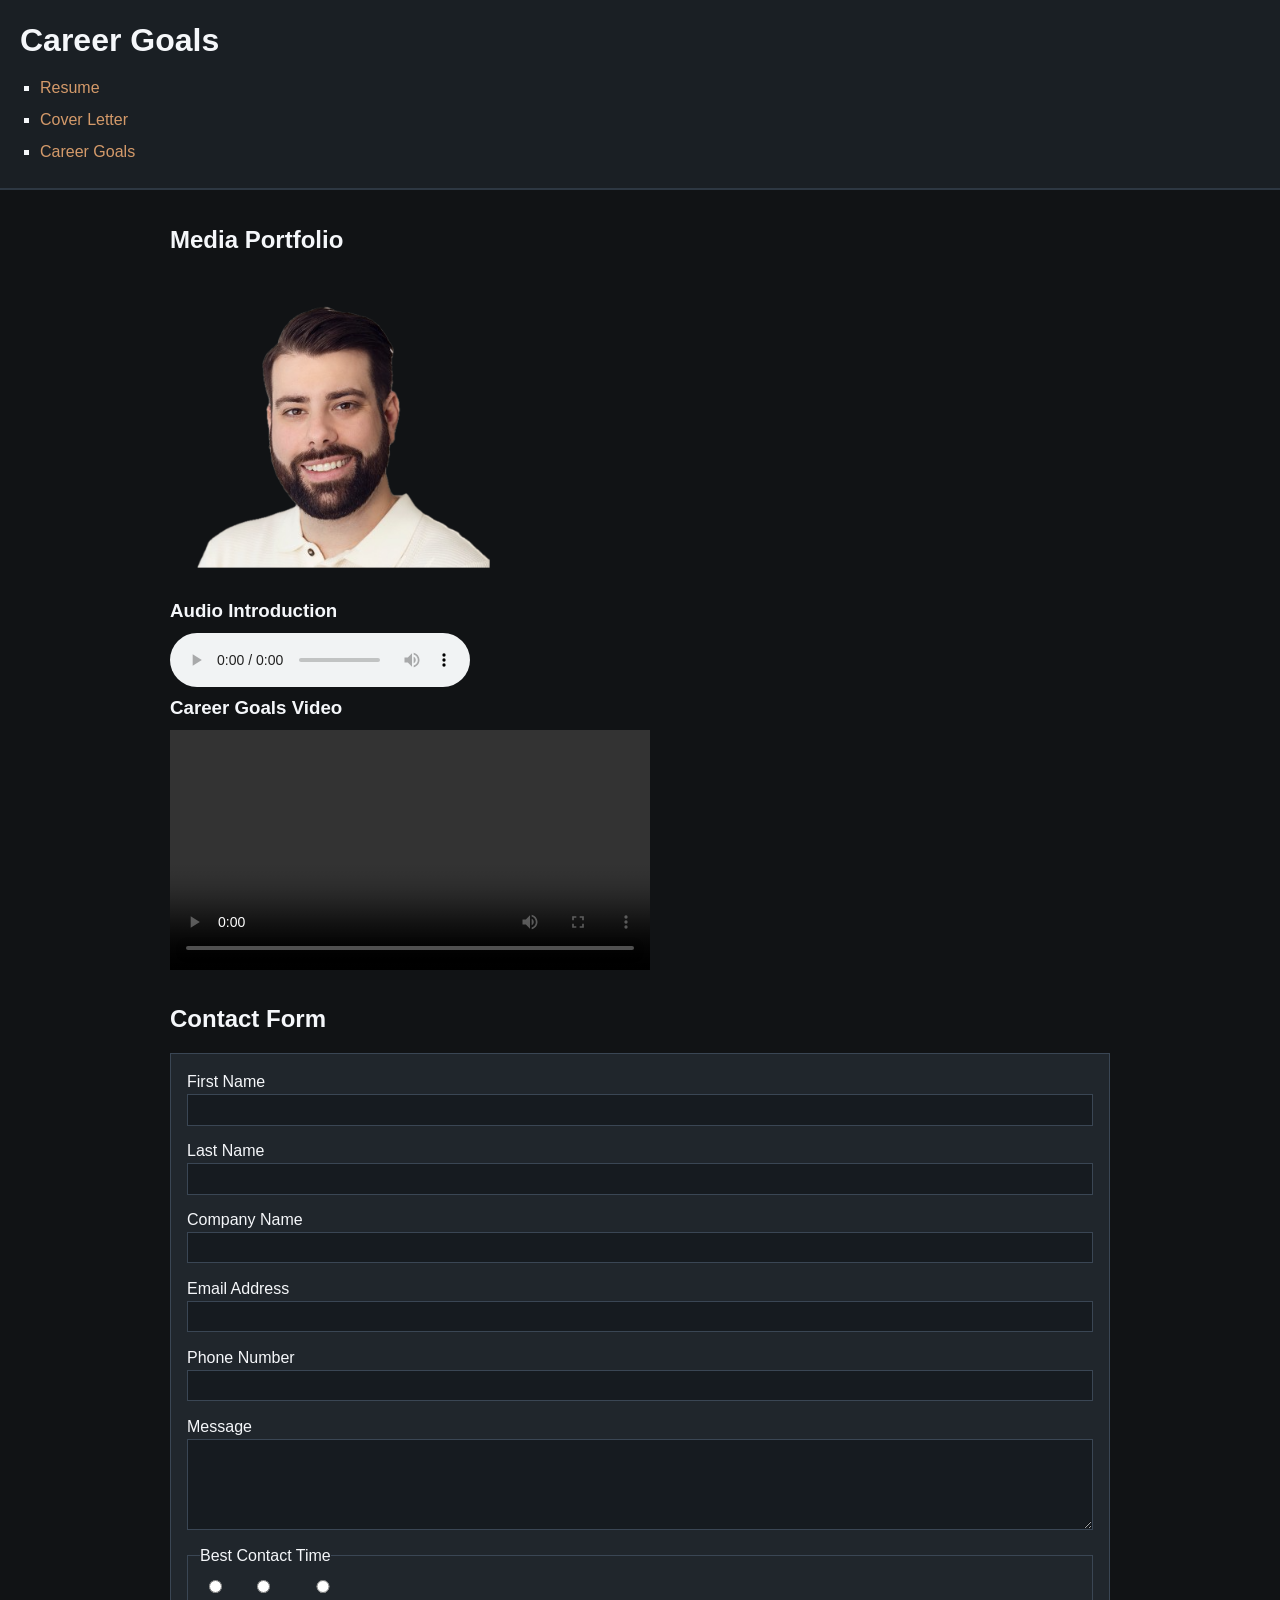
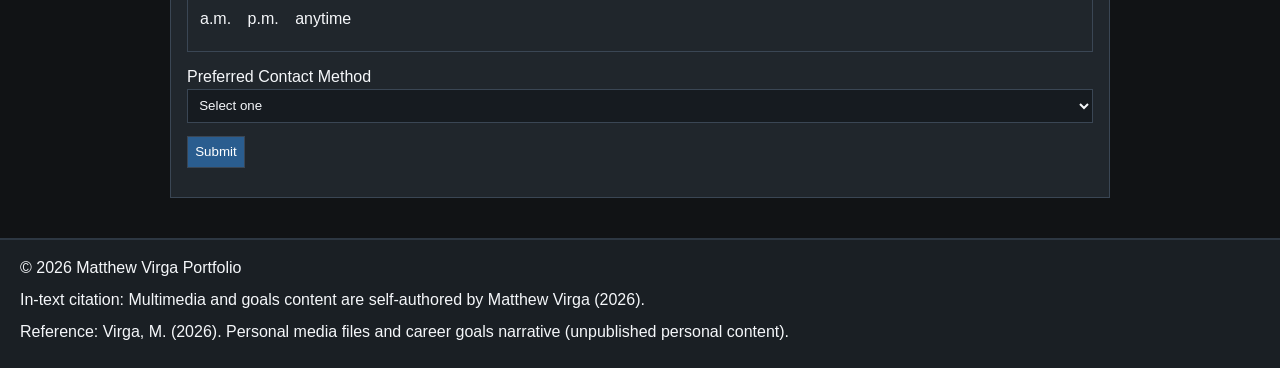
==== virga_portfolio/goals.html @ 56a5a9a1 "Add resume, cover letter, and goals pages with CSS styling" ====
<!DOCTYPE html>
<html lang="en">
<head>
  <meta charset="UTF-8">
  <meta name="viewport" content="width=device-width, initial-scale=1.0">
  <title>Matthew Virga | Career Goals</title>
  <link rel="stylesheet" href="css/styles.css">
</head>
<body>
  <header>
    <h1>Career Goals</h1>
    <nav>
      <ul class="nav-list">
        <li><a href="index.html">Resume</a></li>
        <li><a href="coverletter.html">Cover Letter</a></li>
        <li><a href="goals.html" aria-current="page">Career Goals</a></li>
      </ul>
    </nav>
  </header>

  <main>
    <section class="media-section">
      <h2>Media Portfolio</h2>

      <figure>
        <img src="images/headshot.png" alt="Professional headshot of Matthew Virga" width="320">
      </figure>

      <h3>Audio Introduction</h3>
      <audio controls>
        <source src="media/intro-message.mp3" type="audio/mpeg">
        Your browser does not support the audio element.
      </audio>

      <h3>Career Goals Video</h3>
      <video controls width="480">
        <source src="media/career-goals.mp4" type="video/mp4">
        Your browser does not support the video tag.
      </video>
    </section>

    <section>
      <h2>Contact Form</h2>
      <form action="https://wp.zybooks.com/form-viewer.php" method="post">
        <label for="first-name">First Name</label>
        <input id="first-name" name="first_name" type="text" required>

        <label for="last-name">Last Name</label>
        <input id="last-name" name="last_name" type="text" required>

        <label for="company-name">Company Name</label>
        <input id="company-name" name="company_name" type="text">

        <label for="email">Email Address</label>
        <input id="email" name="email" type="email" required>

        <label for="phone">Phone Number</label>
        <input id="phone" name="phone" type="tel" required>

        <label for="message">Message</label>
        <textarea id="message" name="message" rows="5" required></textarea>

        <fieldset>
          <legend>Best Contact Time</legend>
          <label><input type="radio" name="best_contact_time" value="a.m." required> a.m.</label>
          <label><input type="radio" name="best_contact_time" value="p.m."> p.m.</label>
          <label><input type="radio" name="best_contact_time" value="anytime"> anytime</label>
        </fieldset>

        <label for="contact-method">Preferred Contact Method</label>
        <select id="contact-method" name="contact_method" required>
          <option value="">Select one</option>
          <option value="phone">Phone</option>
          <option value="email">Email</option>
          <option value="text">Text</option>
        </select>

        <button type="submit">Submit</button>
      </form>
    </section>
  </main>

  <footer>
    <p>&copy; 2026 Matthew Virga Portfolio</p>
    <p>In-text citation: Multimedia and goals content are self-authored by Matthew Virga (2026).</p>
    <p>Reference: Virga, M. (2026). Personal media files and career goals narrative (unpublished personal content).</p>
  </footer>
</body>
</html>
---- virga_portfolio/css/styles.css ----
* {
  box-sizing: border-box;
  margin: 0;
  padding: 0;
}

body {
  font: 16px/1.5 Arial, sans-serif;
  color: #f5f7fa;
  background-color: #111315;
  margin: 0;
  padding: 0;
}

header,
main,
footer {
  padding: 1rem 1.25rem;
}

header {
  background-color: #1a1f24;
  border-bottom: 2px solid #2d3742;
}

main {
  max-width: 980px;
  margin: 0 auto;
}

h1,
h2,
h3 {
  margin-bottom: 0.5rem;
}

p,
li,
td,
th,
label {
  margin-bottom: 0.5rem;
}

.tagline {
  font-style: italic;
}

.nav-list {
  list-style: square;
  margin: 0.75rem 0 0.5rem 1.25rem;
}

nav a {
  color: #d49a6a;
  text-decoration: none;
}

nav a:hover {
  color: #e6b88f;
  text-decoration: underline;
}

main a {
  color: #d49a6a;
}

main a:hover {
  color: #e6b88f;
}

#current-date {
  margin-top: 0.5rem;
  padding: 0.5rem;
  border: 1px solid #3a4654;
  background-color: #20262c;
}

section article p {
  margin-bottom: 0.75rem;
}

section {
  margin-bottom: 1.5rem;
}

h2 {
  margin-top: 1rem;
  margin-bottom: 0.75rem;
}

section p {
  margin-bottom: 0.85rem;
}

table {
  width: 100%;
  border-collapse: collapse;
  margin: 1rem 0;
  background-color: #20262c;
}

caption {
  font-style: italic;
  margin-bottom: 0.4rem;
}

th,
td {
  border: 1px solid #3a4654;
  padding: 0.6rem;
  text-align: left;
}

form {
  margin-top: 1rem;
  padding: 1rem;
  border: 1px solid #3a4654;
  background-color: #20262c;
}

input,
textarea,
select,
button {
  display: block;
  width: 100%;
  margin-bottom: 0.85rem;
  padding: 0.45rem;
  border: 1px solid #3a4654;
  background-color: #161b20;
  color: #f5f7fa;
}

fieldset {
  border: 1px solid #3a4654;
  padding: 0.75rem;
  margin-bottom: 0.85rem;
}

fieldset label {
  display: inline-block;
  margin-right: 0.75rem;
}

button {
  width: auto;
  background-color: #2a5d8f;
  color: #ffffff;
  cursor: pointer;
}

button:hover {
  background-color: #3a79b7;
}

footer {
  background-color: #1a1f24;
  border-top: 2px solid #2d3742;
}
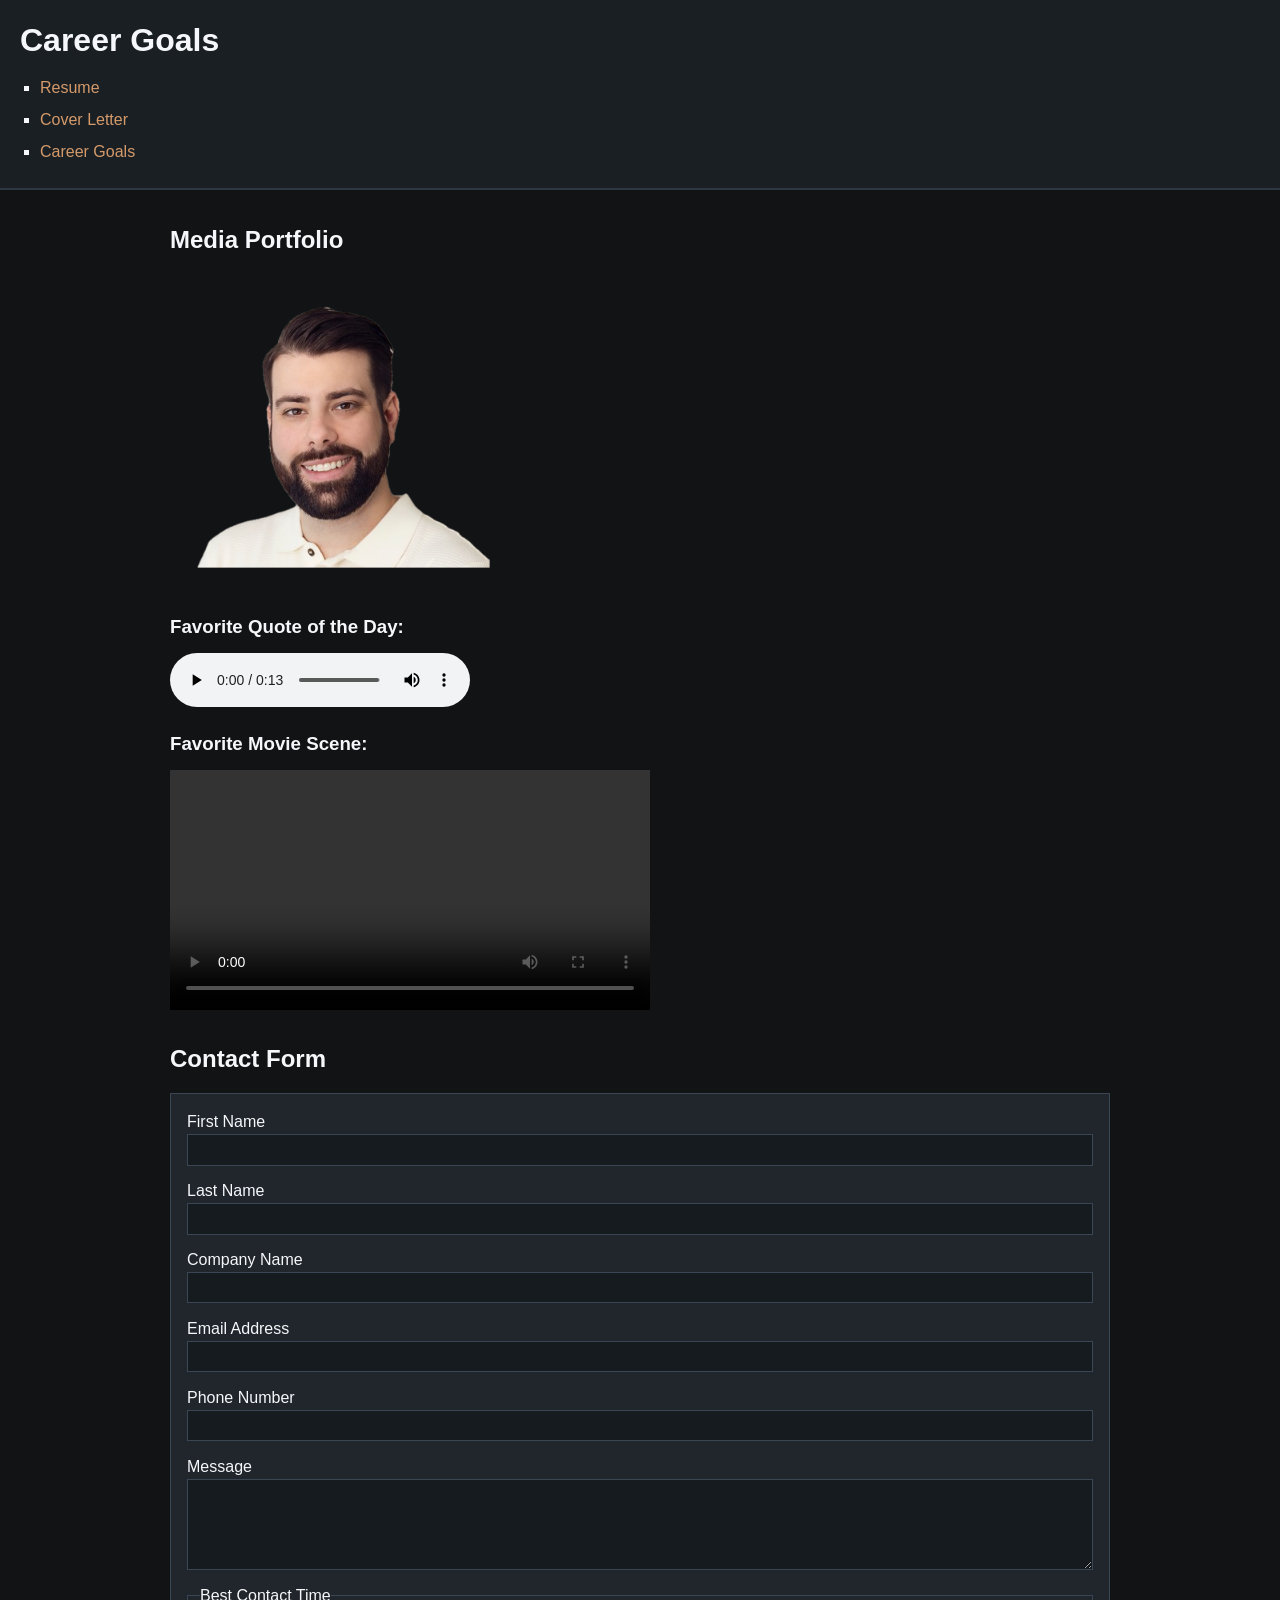
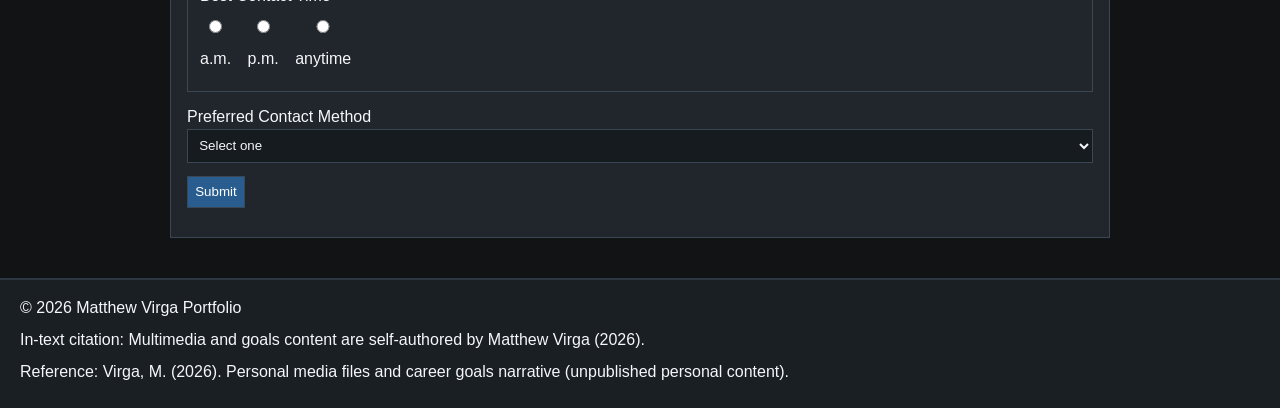
==== commit 6d4bfbfb: "Add media components and update some headings" ====
--- a/virga_portfolio/goals.html
+++ b/virga_portfolio/goals.html
@@ -26,15 +26,15 @@
         <img src="images/headshot.png" alt="Professional headshot of Matthew Virga" width="320">
       </figure>
 
-      <h3>Audio Introduction</h3>
+      <h3 class="media-subheading">Favorite Quote of the Day:</h3>
       <audio controls>
-        <source src="media/intro-message.mp3" type="audio/mpeg">
+        <source src="media/SWE_Quote.mp3" type="audio/mpeg">
         Your browser does not support the audio element.
       </audio>
 
-      <h3>Career Goals Video</h3>
+      <h3 class="media-subheading">Favorite Movie Scene:</h3>
       <video controls width="480">
-        <source src="media/career-goals.mp4" type="video/mp4">
+        <source src="media/favorite_matrix_scene.mp4" type="video/mp4">
         Your browser does not support the video tag.
       </video>
     </section>
--- a/virga_portfolio/css/styles.css
+++ b/virga_portfolio/css/styles.css
@@ -49,6 +49,11 @@
 .nav-list {
   list-style: square;
   margin: 0.75rem 0 0.5rem 1.25rem;
+}
+
+.media-subheading {
+  margin-top: 1rem;
+  margin-bottom: 0.75rem;
 }
 
 nav a {
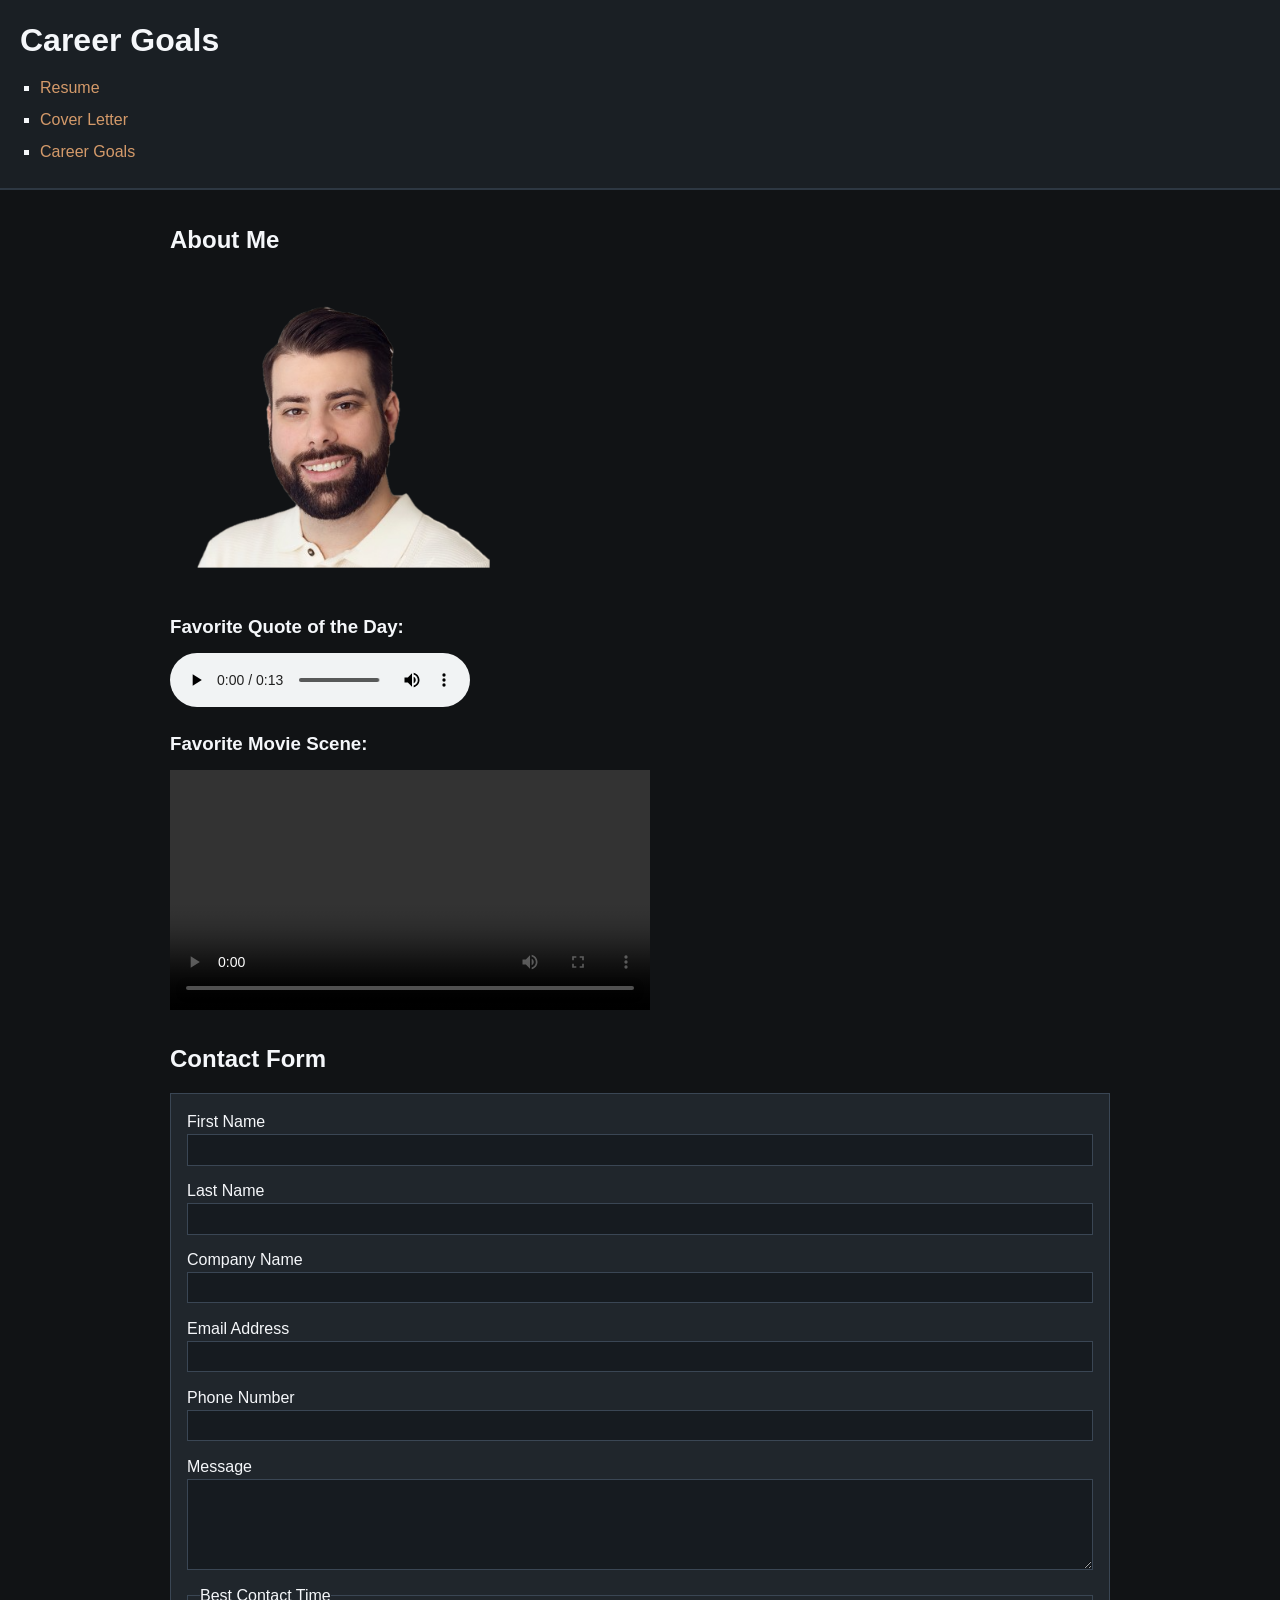
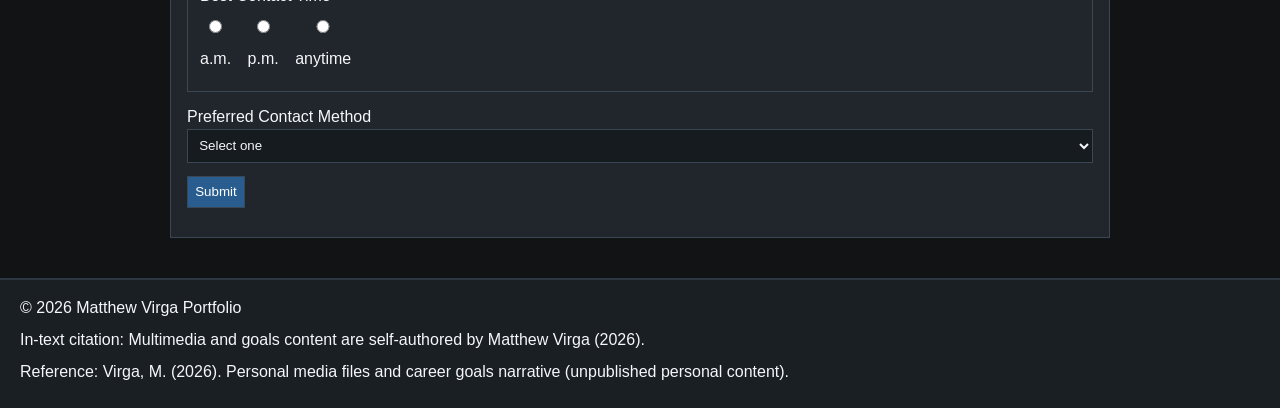
==== commit 149b5554: "slight heading change to goals.html" ====
--- a/virga_portfolio/goals.html
+++ b/virga_portfolio/goals.html
@@ -20,7 +20,7 @@
 
   <main>
     <section class="media-section">
-      <h2>Media Portfolio</h2>
+      <h2>About Me</h2>
 
       <figure>
         <img src="images/headshot.png" alt="Professional headshot of Matthew Virga" width="320">
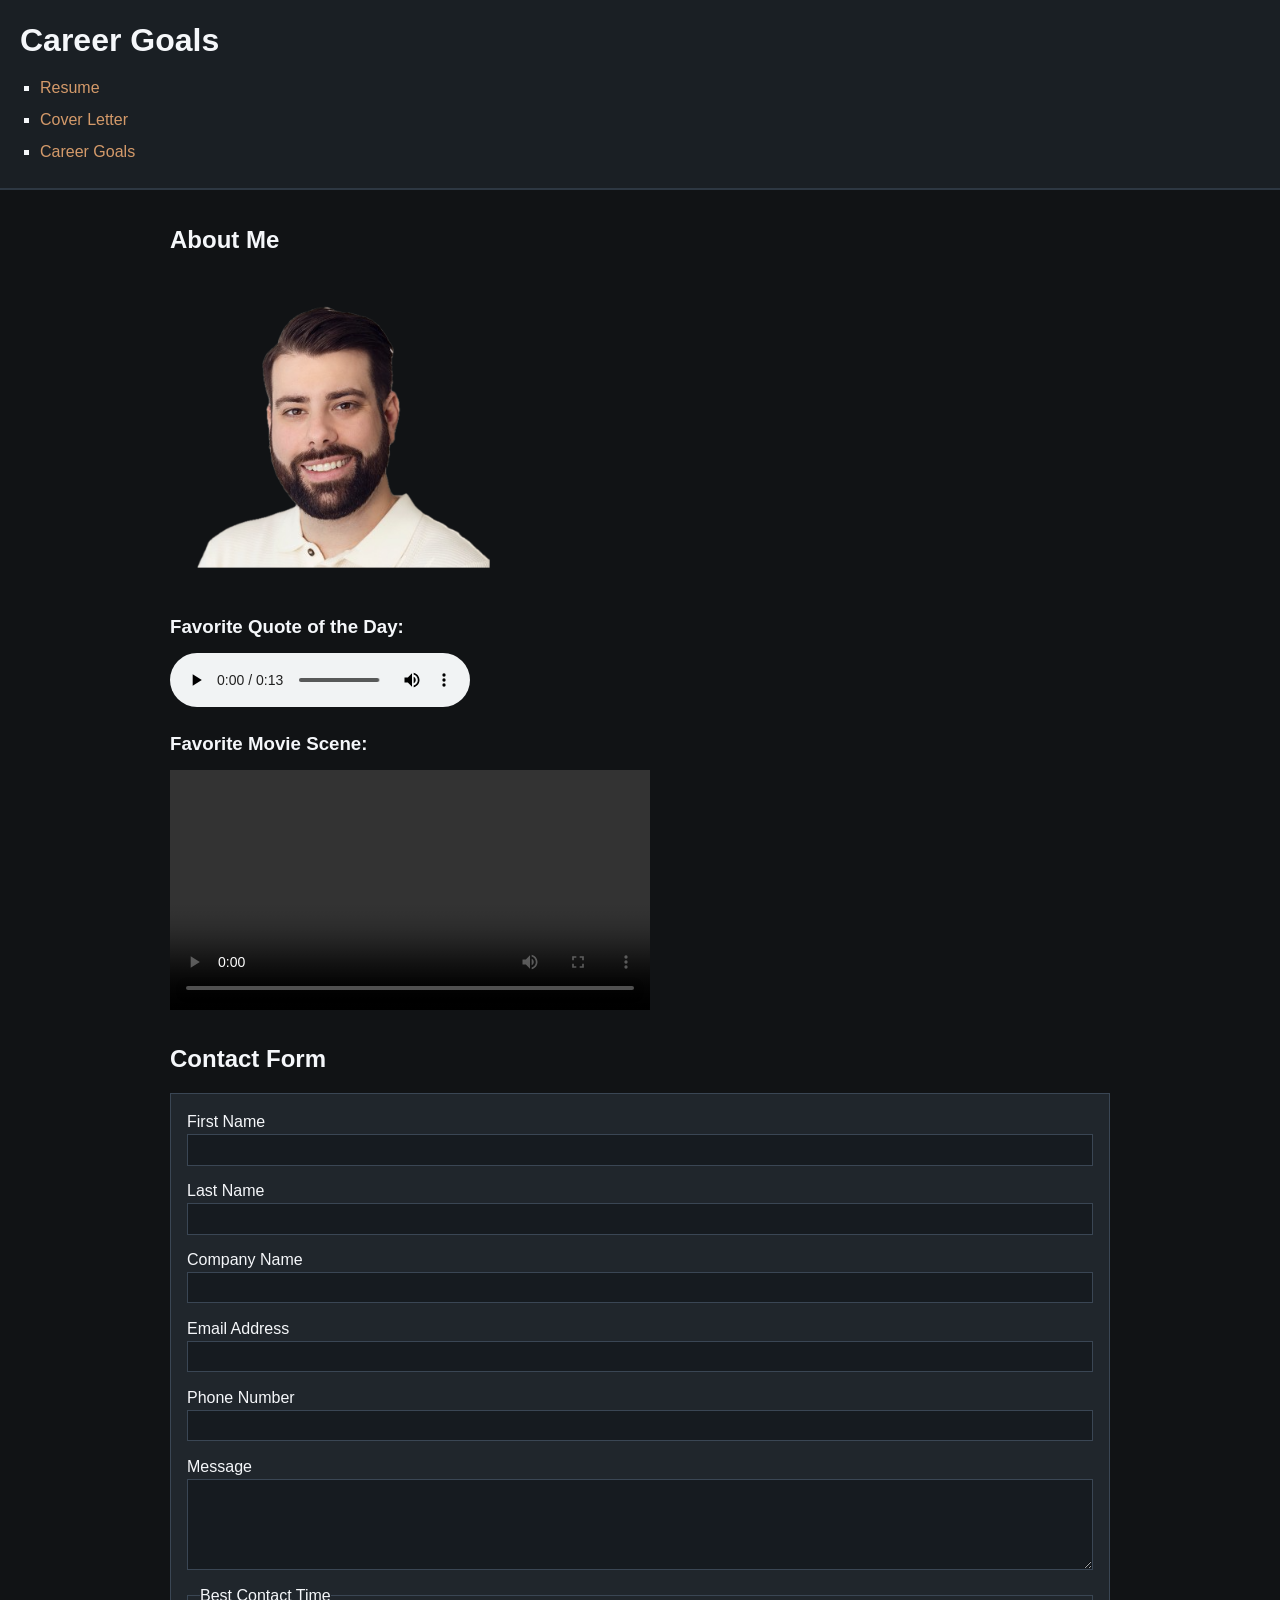
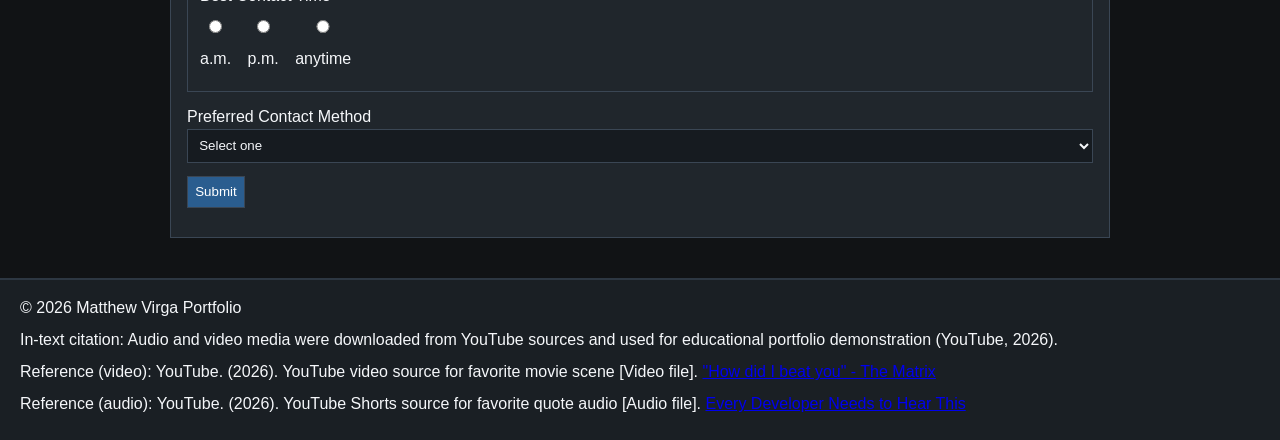
==== commit 8851f3ef: "Update citations to attribute YouTube media sources in goals.html" ====
--- a/virga_portfolio/goals.html
+++ b/virga_portfolio/goals.html
@@ -82,8 +82,9 @@
 
   <footer>
     <p>&copy; 2026 Matthew Virga Portfolio</p>
-    <p>In-text citation: Multimedia and goals content are self-authored by Matthew Virga (2026).</p>
-    <p>Reference: Virga, M. (2026). Personal media files and career goals narrative (unpublished personal content).</p>
+    <p>In-text citation: Audio and video media were downloaded from YouTube sources and used for educational portfolio demonstration (YouTube, 2026).</p>
+    <p>Reference (video): YouTube. (2026). YouTube video source for favorite movie scene [Video file]. <a href="https://youtu.be/3KgSpzGe-fM?si=KfbqlSxjo0abjCG_" target="_blank" rel="noopener noreferrer">"How did I beat you" - The Matrix</a></p>
+    <p>Reference (audio): YouTube. (2026). YouTube Shorts source for favorite quote audio [Audio file]. <a href="https://youtube.com/shorts/n4UPTBrs3Fc?si=N_R4Pg3EHGH5WKPh" target="_blank" rel="noopener noreferrer">Every Developer Needs to Hear This</a></p>
   </footer>
 </body>
 </html>
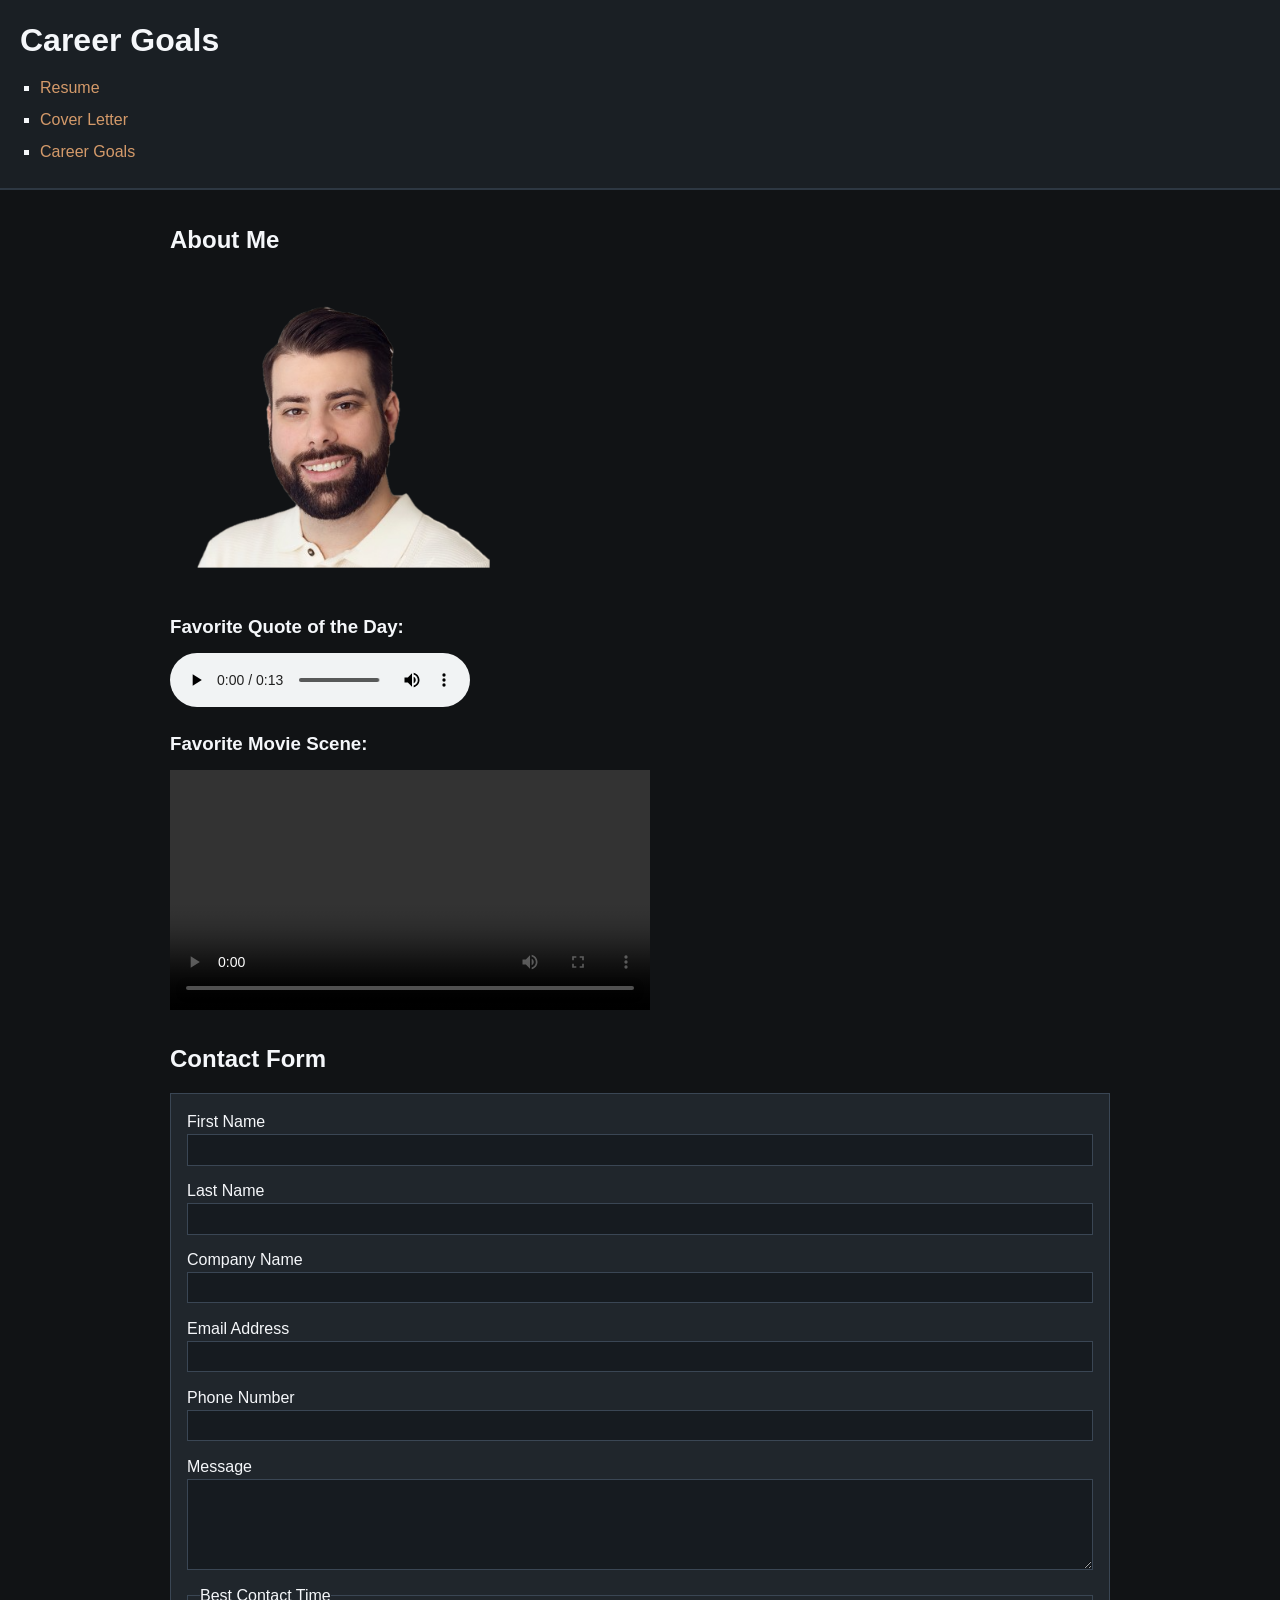
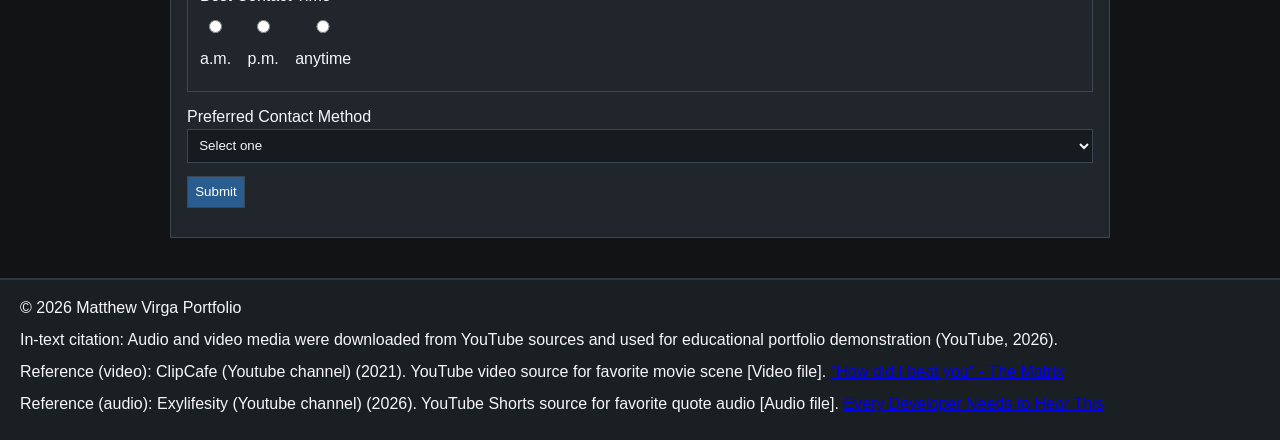
==== commit ef457571: "Update citations to include specific YouTube channel names in goals.html" ====
--- a/virga_portfolio/goals.html
+++ b/virga_portfolio/goals.html
@@ -83,8 +83,8 @@
   <footer>
     <p>&copy; 2026 Matthew Virga Portfolio</p>
     <p>In-text citation: Audio and video media were downloaded from YouTube sources and used for educational portfolio demonstration (YouTube, 2026).</p>
-    <p>Reference (video): YouTube. (2026). YouTube video source for favorite movie scene [Video file]. <a href="https://youtu.be/3KgSpzGe-fM?si=KfbqlSxjo0abjCG_" target="_blank" rel="noopener noreferrer">"How did I beat you" - The Matrix</a></p>
-    <p>Reference (audio): YouTube. (2026). YouTube Shorts source for favorite quote audio [Audio file]. <a href="https://youtube.com/shorts/n4UPTBrs3Fc?si=N_R4Pg3EHGH5WKPh" target="_blank" rel="noopener noreferrer">Every Developer Needs to Hear This</a></p>
+    <p>Reference (video): ClipCafe (Youtube channel) (2021). YouTube video source for favorite movie scene [Video file]. <a href="https://youtu.be/3KgSpzGe-fM?si=KfbqlSxjo0abjCG_" target="_blank" rel="noopener noreferrer">"How did I beat you" - The Matrix</a></p>
+    <p>Reference (audio): Exylifesity (Youtube channel) (2026). YouTube Shorts source for favorite quote audio [Audio file]. <a href="https://youtube.com/shorts/n4UPTBrs3Fc?si=N_R4Pg3EHGH5WKPh" target="_blank" rel="noopener noreferrer">Every Developer Needs to Hear This</a></p>
   </footer>
 </body>
 </html>
